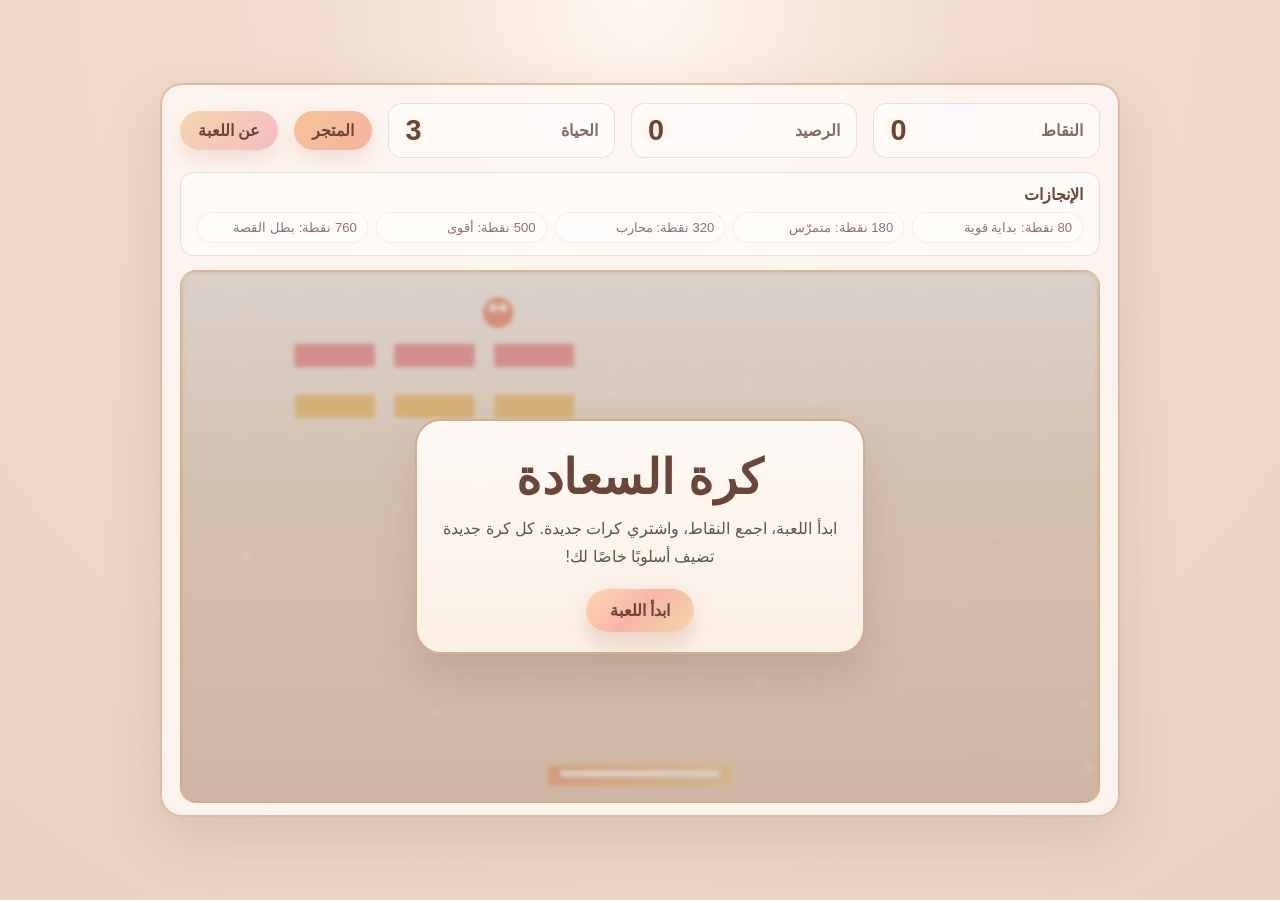
==== index.html @ 8d00258d "Initial commit" ====
<!DOCTYPE html>
<html lang="ar" dir="rtl">
  <head>
    <meta charset="UTF-8" />
    <meta name="viewport" content="width=device-width, initial-scale=1.0" />
    <title>لعبة الكرة</title>
    <link rel="stylesheet" href="style.css" />
  </head>
  <body>
    <div class="game-shell">
      <div class="hud">
        <div class="score-box">
          <span>النقاط</span>
          <strong id="score">0</strong>
        </div>
        <div class="score-box">
          <span>الرصيد</span>
          <strong id="wallet">0</strong>
        </div>
        <div class="score-box">
          <span>الحياة</span>
          <strong id="lives">3</strong>
        </div>
        <button type="button" class="shop-toggle" id="shopToggle">المتجر</button>
        <a href="about.html" class="about-link">عن اللعبة</a>
      </div>

      <div class="achievements-panel" id="achievementsPanel">
        <h3>الإنجازات</h3>
        <ul id="achievementsList">
          <li data-achievement="80">80 نقطة: بداية قوية</li>
          <li data-achievement="180">180 نقطة: متمرّس</li>
          <li data-achievement="320">320 نقطة: محارب</li>
          <li data-achievement="500">500 نقطة: أقوى</li>
          <li data-achievement="760">760 نقطة: بطل القصة</li>
        </ul>
      </div>

      <div class="shop-panel hidden" id="shopPanel">
        <div class="shop-header">
          <div>
            <h3>المتجر</h3>
            <span>اختر قشرة الكرة المفضلة</span>
          </div>
          <button type="button" class="close-shop" id="closeShop">إغلاق</button>
        </div>
        <div class="shop-items">
          <div class="shop-item">
            <span class="shop-ball ball-classic"></span>
            <span class="skin-name">كلاسيك</span>
            <button data-skin="classic">اختيار</button>
          </div>
          <div class="shop-item">
            <span class="shop-ball ball-rose"></span>
            <span class="skin-name">وردي</span>
            <button data-skin="rose">شراء 120</button>
          </div>
          <div class="shop-item">
            <span class="shop-ball ball-mint"></span>
            <span class="skin-name">نيتروجين</span>
            <button data-skin="mint">شراء 220</button>
          </div>
          <div class="shop-item">
            <span class="shop-ball ball-gold"></span>
            <span class="skin-name">ذهبي</span>
            <button data-skin="gold">شراء 380</button>
          </div>
          <div class="shop-item">
            <span class="shop-ball ball-violet"></span>
            <span class="skin-name">بنفسجي</span>
            <button data-skin="violet">شراء 620</button>
          </div>
          <div class="shop-item">
            <span class="shop-ball ball-lava"></span>
            <span class="skin-name">حار</span>
            <button data-skin="lava">شراء 980</button>
          </div>
        </div>
      </div>

      <div class="canvas-wrap">
        <canvas id="gameCanvas" width="900" height="520" aria-label="لعبة الكرة"></canvas>

        <div id="gameOverlay" class="game-overlay">
          <div class="game-overlay-card">
            <h1 id="overlayTitle">كرة السعادة</h1>
            <p id="overlayText">ابدأ اللعبة وتفادى الأعداء واحتفظ بالكرة داخل المنصة.</p>
            <button id="startBtn">ابدأ اللعبة</button>
          </div>
        </div>
      </div>
    </div>

    <script src="script.js"></script>
  </body>
</html>
---- style.css ----
:root {
  --bg-1: #f7efe8;
  --bg-2: #f1dccd;
  --panel: rgba(255, 249, 245, 0.86);
  --panel-border: rgba(191, 141, 103, 0.55);
  --text: #3c2a21;
  --ivory: #fffdfb;
  --peach: #f6c8a9;
  --rose: #f4a6a6;
  --gold: #f2b86d;
  --cream: #fff7ec;
  --brown: #6a4638;
  --soft-shadow: rgba(109, 73, 57, 0.15);
}

* {
  box-sizing: border-box;
}

body {
  margin: 0;
  min-height: 100vh;
  display: grid;
  place-items: center;
  font-family: "Segoe UI", Tahoma, Geneva, Verdana, sans-serif;
  background: radial-gradient(circle at top, #fff7ef 0%, var(--bg-2) 30%, #e8d4c0 100%);
  color: var(--text);
}

.game-shell {
  width: min(92vw, 960px);
  background: var(--panel);
  border: 2px solid var(--panel-border);
  border-radius: 22px;
  box-shadow: 0 22px 55px var(--soft-shadow);
  padding: 18px 18px 12px;
  backdrop-filter: blur(8px);
}

.hud {
  display: flex;
  justify-content: space-between;
  align-items: center;
  gap: 16px;
  margin-bottom: 14px;
}

.shop-toggle,
.close-shop {
  border: none;
  background: linear-gradient(135deg, #f4c494, #f7ae9df2);
  color: var(--brown);
  border-radius: 999px;
  padding: 10px 18px;
  font-weight: 800;
  cursor: pointer;
  box-shadow: 0 10px 20px rgba(180, 120, 88, 0.18);
}

.about-link {
  display: inline-flex;
  align-items: center;
  justify-content: center;
  text-decoration: none;
  background: linear-gradient(135deg, #f5d7ad, #f5bbc4);
  color: var(--brown);
  border-radius: 999px;
  padding: 10px 18px;
  font-weight: 800;
  box-shadow: 0 10px 20px rgba(188, 116, 84, 0.18);
}

.score-box {
  flex: 1;
  background: rgba(255, 255, 255, 0.6);
  border: 1px solid rgba(106, 70, 56, 0.15);
  border-radius: 14px;
  padding: 10px 16px;
  display: flex;
  align-items: center;
  justify-content: space-between;
  font-weight: 700;
  color: var(--brown);
}

.score-box span {
  opacity: 0.8;
}

#score,
#wallet,
#lives {
  font-size: 1.8rem;
  color: var(--brown);
  text-shadow: 0 0 12px rgba(242, 184, 109, 0.35);
}

.shop-panel {
  margin-bottom: 14px;
  background: linear-gradient(135deg, rgba(255, 250, 244, 0.9), rgba(255, 241, 231, 0.78));
  border: 1px solid rgba(106, 70, 56, 0.14);
  border-radius: 16px;
  padding: 14px 16px 12px;
  color: var(--brown);
  box-shadow: inset 0 0 0 1px rgba(255, 255, 255, 0.45);
  transition: opacity 0.2s ease, transform 0.2s ease, visibility 0.2s ease;
}

.shop-panel.hidden {
  display: none;
}

.shop-header {
  display: flex;
  justify-content: space-between;
  align-items: center;
  gap: 8px;
  margin-bottom: 12px;
}

.shop-header h3 {
  margin: 0;
  font-size: 1rem;
}

.shop-header span {
  font-size: 0.76rem;
  opacity: 0.8;
}

.shop-items {
  display: grid;
  grid-template-columns: repeat(3, minmax(120px, 1fr));
  gap: 12px;
}

.shop-item {
  background: rgba(255, 255, 255, 0.56);
  border: 1px solid rgba(106, 70, 56, 0.1);
  border-radius: 16px;
  padding: 12px 10px 10px;
  display: flex;
  flex-direction: column;
  align-items: center;
  gap: 8px;
  text-align: center;
  font-weight: 700;
  transition: transform 0.2s ease, box-shadow 0.2s ease;
}

.shop-item:hover {
  transform: translateY(-2px);
  box-shadow: 0 10px 18px rgba(125, 84, 61, 0.08);
}

.skin-name {
  font-size: 0.85rem;
}

.shop-ball {
  width: 32px;
  height: 32px;
  border-radius: 50%;
  display: inline-block;
  box-shadow: 0 0 18px rgba(255, 255, 255, 0.8);
  border: 2px solid rgba(255, 255, 255, 0.7);
}

.ball-classic {
  background: linear-gradient(135deg, #f5a88f, #f0d5a6);
}

.ball-rose {
  background: linear-gradient(135deg, #ff9ab0, #ffc2d1);
}

.ball-mint {
  background: linear-gradient(135deg, #8ae4c4, #d9f8ea);
}

.ball-gold {
  background: linear-gradient(135deg, #f5d05b, #f1b55d);
}

.ball-violet {
  background: linear-gradient(135deg, #b992ff, #d7c7ff);
}

.ball-lava {
  background: linear-gradient(135deg, #ff7c5e, #ffb877);
}

.shop-item button {
  width: 100%;
  padding: 8px 10px;
  font-size: 0.8rem;
}

canvas {
  display: block;
  width: 100%;
  height: auto;
  border-radius: 16px;
  border: 2px solid rgba(242, 184, 109, 0.7);
  background: linear-gradient(180deg, #fffaf5 0%, #f4e7dc 45%, #f8f0e8 100%);
  box-shadow: inset 0 0 30px rgba(255, 255, 255, 0.7);
}

.achievements-panel {
  margin-bottom: 14px;
  background: rgba(255, 255, 255, 0.52);
  border: 1px solid rgba(106, 70, 56, 0.15);
  border-radius: 14px;
  padding: 12px 16px;
  color: var(--brown);
}

.achievements-panel h3 {
  margin: 0 0 8px;
  font-size: 1rem;
}

.achievements-panel ul {
  list-style: none;
  padding: 0;
  margin: 0;
  display: flex;
  flex-wrap: wrap;
  gap: 8px;
}

.achievements-panel li {
  flex: 1 1 120px;
  font-size: 0.82rem;
  background: rgba(255, 255, 255, 0.5);
  border: 1px solid rgba(106, 70, 56, 0.1);
  border-radius: 999px;
  padding: 7px 10px;
  opacity: 0.75;
  transition: all 0.2s ease;
}

.achievements-panel li.unlocked {
  background: linear-gradient(135deg, #f9d9b5, #f8c7b8);
  opacity: 1;
  box-shadow: 0 8px 18px rgba(178, 125, 95, 0.18);
  font-weight: 700;
}

.canvas-wrap {
  position: relative;
}

.game-overlay {
  position: absolute;
  inset: 0;
  display: grid;
  place-items: center;
  background: rgba(75, 50, 39, 0.2);
  backdrop-filter: blur(2px);
  border-radius: 16px;
  transition: opacity 0.25s ease, visibility 0.25s ease;
}

.game-overlay.hidden {
  opacity: 0;
  visibility: hidden;
  pointer-events: none;
}

.game-overlay-card {
  background: linear-gradient(180deg, rgba(255, 251, 247, 0.96), rgba(255, 245, 234, 0.9));
  border: 2px solid rgba(191, 141, 103, 0.7);
  box-shadow: 0 22px 42px rgba(90, 58, 41, 0.16), inset 0 1px 0 rgba(255,255,255,0.8);
  border-radius: 26px;
  padding: 28px 26px 20px;
  text-align: center;
  width: min(82%, 450px);
}

.game-overlay-card h1 {
  margin: 0 0 10px;
  font-size: clamp(2rem, 4vw, 3rem);
  color: var(--brown);
  letter-spacing: 0.5px;
}

.game-overlay-card p {
  margin: 0 0 18px;
  line-height: 1.75;
  color: rgba(60, 42, 33, 0.8);
  font-size: 1rem;
}

button {
  border: none;
  background: linear-gradient(135deg, #ffd7b1, #f7b5a7, #f1d9aa);
  color: var(--brown);
  border-radius: 999px;
  padding: 12px 24px;
  font-weight: 800;
  font-size: 1rem;
  cursor: pointer;
  transition: transform 0.2s ease, box-shadow 0.2s ease;
  box-shadow: 0 12px 22px rgba(178, 125, 95, 0.25);
}

button:hover {
  transform: translateY(-1px) scale(1.02);
}

button:active {
  transform: translateY(1px);
}

@media (max-width: 640px) {
  body {
    padding: 10px;
  }

  .game-shell {
    width: min(96vw, 960px);
    padding: 12px 10px 10px;
  }

  .hud {
    flex-wrap: wrap;
    gap: 8px;
  }

  .score-box,
  .shop-toggle,
  .about-link {
    flex: 1 1 calc(33% - 8px);
    min-width: 0;
  }

  .score-box {
    padding: 8px 10px;
  }

  #score,
  #wallet,
  #lives {
    font-size: 1.1rem;
  }

  .shop-items {
    grid-template-columns: repeat(2, minmax(100px, 1fr));
  }

  .shop-item button {
    font-size: 0.72rem;
  }

  .game-overlay-card {
    width: min(90%, 420px);
    padding: 22px 18px 18px;
  }

  .game-overlay-card h1 {
    font-size: 1.7rem;
  }

  .game-overlay-card p {
    font-size: 0.9rem;
  }
}
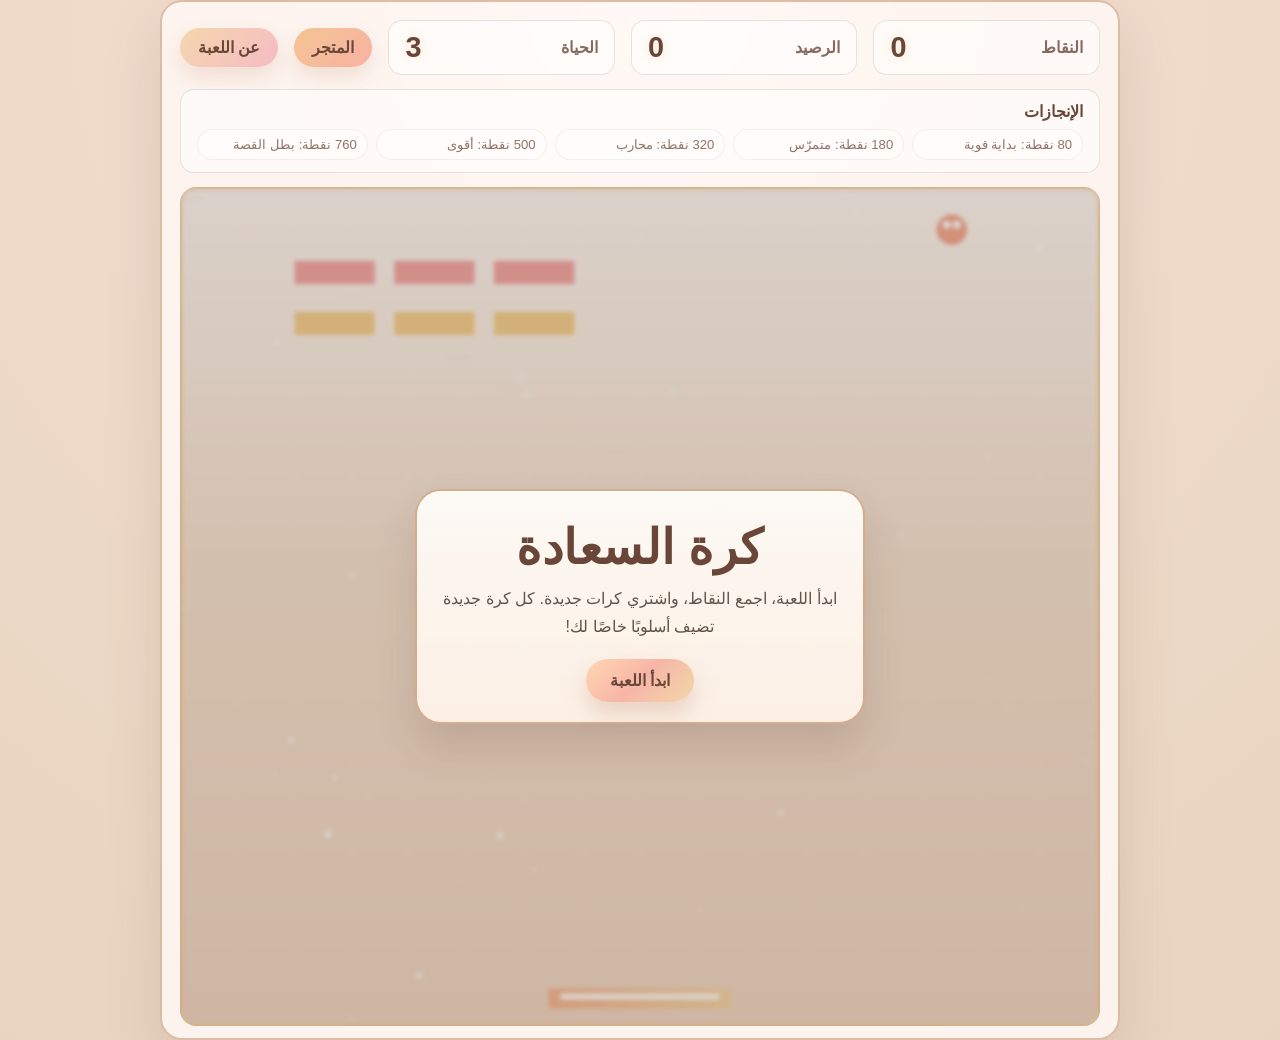
==== commit 7717dccd: "تحديث الابعاد" ====
--- a/index.html
+++ b/index.html
@@ -79,7 +79,7 @@
       </div>
 
       <div class="canvas-wrap">
-        <canvas id="gameCanvas" width="900" height="520" aria-label="لعبة الكرة"></canvas>
+        <canvas id="gameCanvas" width="900" height="820" aria-label="لعبة الكرة"></canvas>
 
         <div id="gameOverlay" class="game-overlay">
           <div class="game-overlay-card">
--- a/style.css
+++ b/style.css
@@ -319,7 +319,7 @@
   }
 
   .game-shell {
-    width: min(96vw, 960px);
+    width: min(98vw, 960px);
     padding: 12px 10px 10px;
   }
 
@@ -353,6 +353,16 @@
     font-size: 0.72rem;
   }
 
+  .canvas-wrap {
+    margin-top: 8px;
+  }
+
+  canvas {
+    min-height: 460px;
+    max-height: 82vh;
+    touch-action: none;
+  }
+
   .game-overlay-card {
     width: min(90%, 420px);
     padding: 22px 18px 18px;
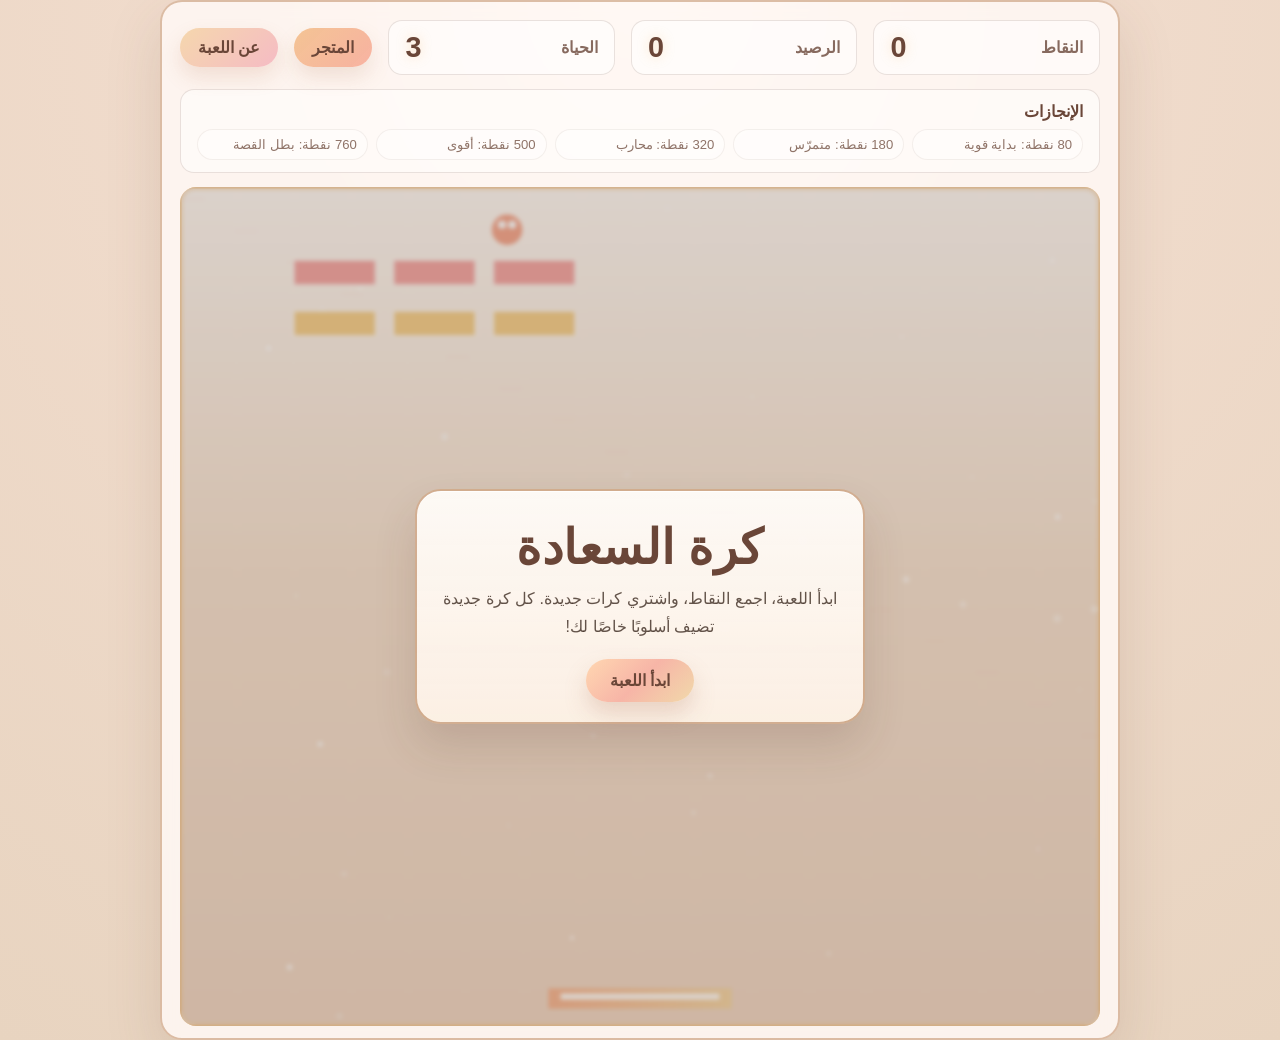
==== commit 93a6f93d: "تحديث نظام النقاط" ====
--- a/index.html
+++ b/index.html
@@ -83,8 +83,8 @@
 
         <div id="gameOverlay" class="game-overlay">
           <div class="game-overlay-card">
-            <h1 id="overlayTitle">كرة السعادة</h1>
-            <p id="overlayText">ابدأ اللعبة وتفادى الأعداء واحتفظ بالكرة داخل المنصة.</p>
+            <h1 id="overlayTitle">لعبة الكرة</h1>
+            <p id="overlayText">ابدأ اللعبة اضرب الاهداف  واحتفظ بالكرة داخل المنصة.</p>
             <button id="startBtn">ابدأ اللعبة</button>
           </div>
         </div>
